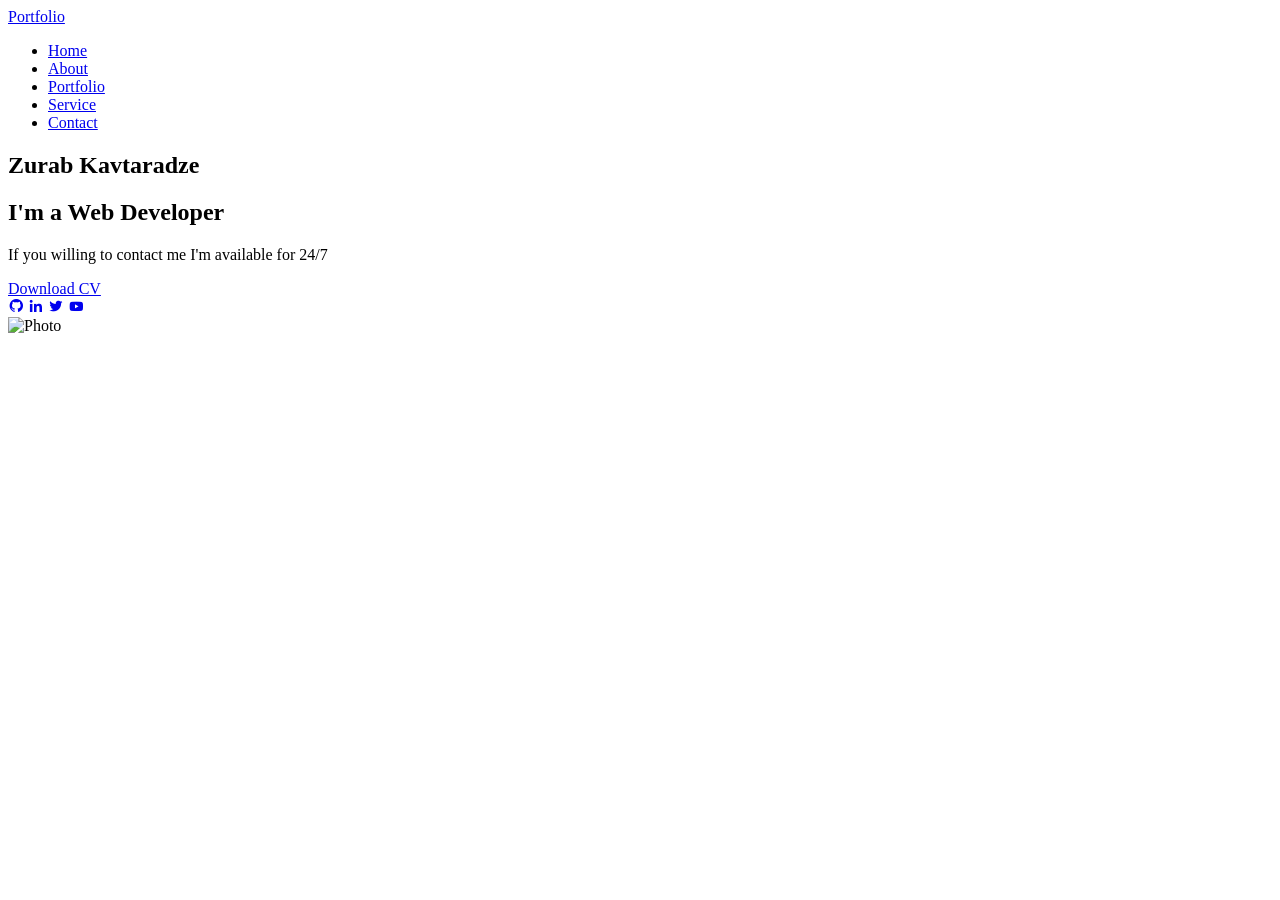
==== index.html @ 36b6f01f "Header-and-section-done" ====
<!DOCTYPE html>
<html lang="en">
  <head>
    <meta charset="UTF-8" />
    <meta name="viewport" content="width=device-width, initial-scale=1.0" />
    <title>Test Website</title>
    <link
      rel="stylesheet"
      href="https://cdnjs.cloudflare.com/ajax/libs/font-awesome/6.0.0/css/all.min.css"
    />
    <link
      href="https://unpkg.com/boxicons@2.1.4/css/boxicons.min.css"
      rel="stylesheet"
    />
    <link rel="stylesheet" href="style.css" />
    <link
      href="https://fonts.googleapis.com/css2?family=Poppins:wght@100;200;300;400;500;600;700;800;900&display=swap"
      rel="stylesheet"
    />
  </head>
  <body>
    <nav class="navbar">
      <a href="#" class="logo">Portfolio</a>
      <ul>
        <li class="active"><a href="./index.html">Home</a></li>
        <li><a href="./about.html">About</a></li>
        <li><a href="#">Portfolio</a></li>
        <li><a href="#">Service</a></li>
        <li><a href="#">Contact</a></li>
      </ul>
    </nav>

    <div class="bars-animation">
      <div class="bar" style="--i: 6"></div>
      <div class="bar" style="--i: 5"></div>
      <div class="bar" style="--i: 4"></div>
      <div class="bar" style="--i: 3"></div>
      <div class="bar" style="--i: 2"></div>
      <div class="bar" style="--i: 1"></div>
    </div>

    <section class="home">
      <div class="home-info">
        <h1>Zurab Kavtaradze</h1>
        <h2>I'm a Web Developer</h2>
        <p>If you willing to contact me I'm available for 24/7</p>
        <div class="btn-sci">
          <a href="#" class="btn">Download CV</a>
          <div class="sci">
            <a href="#"><i class="bx bxl-github"></i></a>
            <a href="#"><i class="bx bxl-linkedin"></i></a>
            <a href="#"><i class="bx bxl-twitter"></i></a>
            <a href="#"><i class="bx bxl-youtube"></i></a>
          </div>
        </div>
      </div>

      <div class="home-img">
        <div class="img-box">
          <div class="img-item">
            <img src="./assets/Logo.png" alt="Photo" />
          </div>
        </div>
      </div>
    </section>
  </body>
</html>
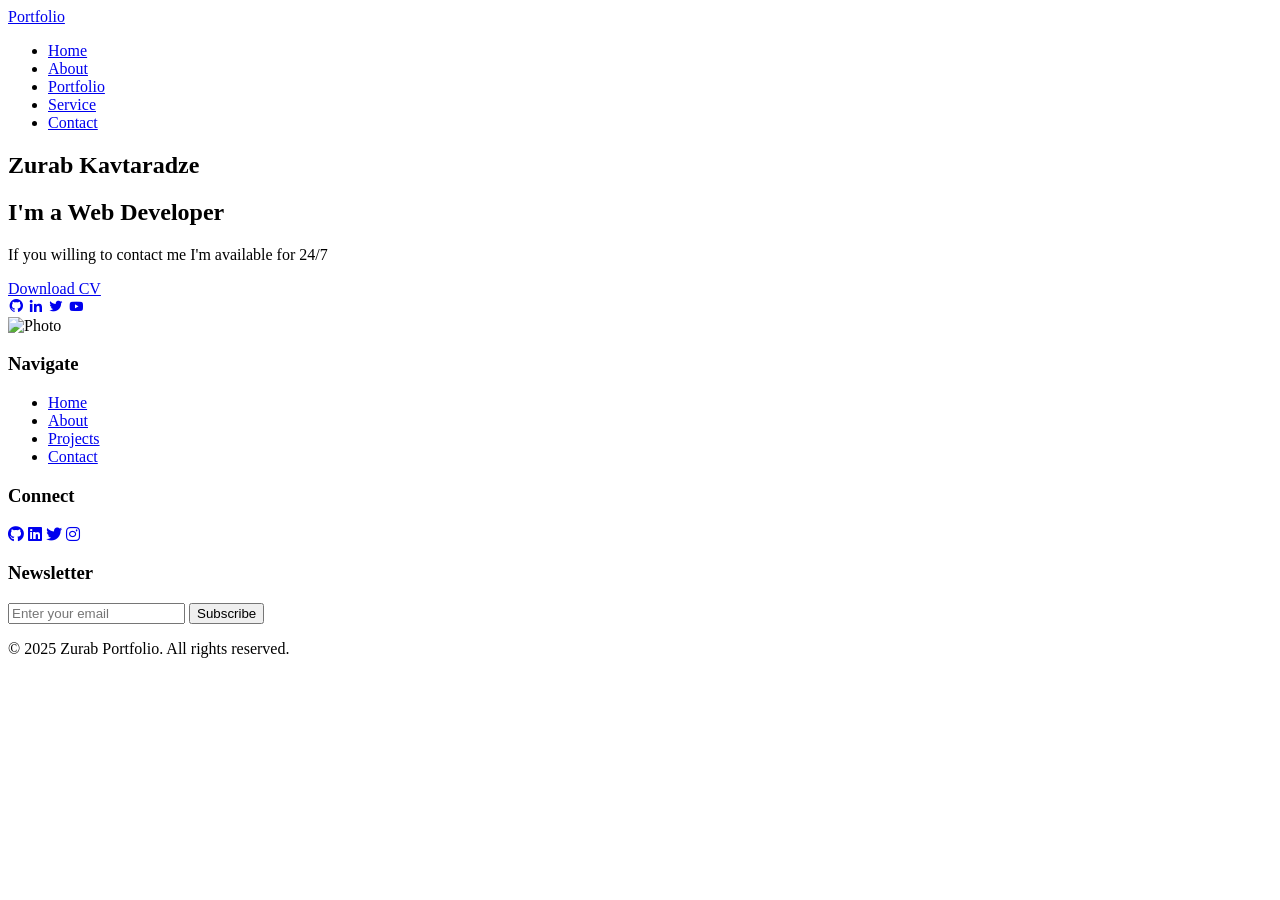
==== commit 23a23abc: "Footer-done" ====
--- a/index.html
+++ b/index.html
@@ -63,5 +63,50 @@
         </div>
       </div>
     </section>
+    <footer class="footer">
+      <div class="footer-content">
+        <div class="footer-section">
+          <h3 class="glow-text">Navigate</h3>
+          <ul class="footer-links">
+            <li><a href="#home">Home</a></li>
+            <li><a href="#about">About</a></li>
+            <li><a href="#projects">Projects</a></li>
+            <li><a href="#contact">Contact</a></li>
+          </ul>
+        </div>
+
+        <div class="footer-section">
+          <h3 class="glow-text">Connect</h3>
+          <div class="footer-social">
+            <a href="#" class="social-icon"><i class="fab fa-github"></i></a>
+            <a href="#" class="social-icon"><i class="fab fa-linkedin"></i></a>
+            <a href="#" class="social-icon"><i class="fab fa-twitter"></i></a>
+            <a href="#" class="social-icon"><i class="fab fa-instagram"></i></a>
+          </div>
+        </div>
+
+        <div class="footer-section">
+          <h3 class="glow-text">Newsletter</h3>
+          <div class="newsletter">
+            <input
+              type="email"
+              placeholder="Enter your email"
+              class="footer-input"
+            />
+            <button class="footer-btn">Subscribe</button>
+          </div>
+        </div>
+      </div>
+
+      <div class="footer-bottom">
+        <div class="footer-line"></div>
+        <p>&copy; 2025 Zurab Portfolio. All rights reserved.</p>
+        <div class="footer-shapes">
+          <div class="shape"></div>
+          <div class="shape"></div>
+          <div class="shape"></div>
+        </div>
+      </div>
+    </footer>
   </body>
 </html>
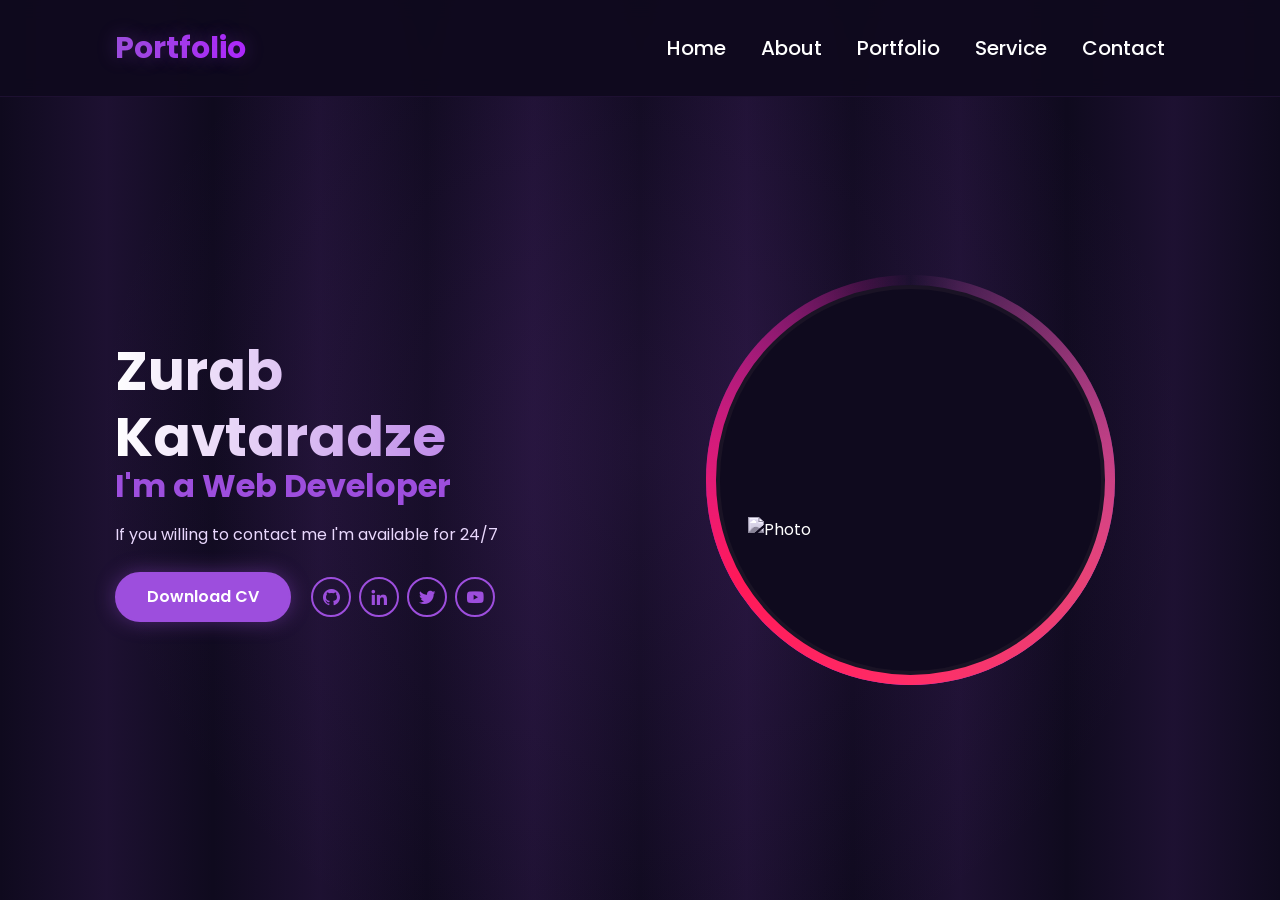
==== commit 0300f423: "Merge pull request #1 from zuksto/Create-header-and-section Header-and-section-done" ====
--- a/index.html
+++ b/index.html
@@ -63,50 +63,5 @@
         </div>
       </div>
     </section>
-    <footer class="footer">
-      <div class="footer-content">
-        <div class="footer-section">
-          <h3 class="glow-text">Navigate</h3>
-          <ul class="footer-links">
-            <li><a href="#home">Home</a></li>
-            <li><a href="#about">About</a></li>
-            <li><a href="#projects">Projects</a></li>
-            <li><a href="#contact">Contact</a></li>
-          </ul>
-        </div>
-
-        <div class="footer-section">
-          <h3 class="glow-text">Connect</h3>
-          <div class="footer-social">
-            <a href="#" class="social-icon"><i class="fab fa-github"></i></a>
-            <a href="#" class="social-icon"><i class="fab fa-linkedin"></i></a>
-            <a href="#" class="social-icon"><i class="fab fa-twitter"></i></a>
-            <a href="#" class="social-icon"><i class="fab fa-instagram"></i></a>
-          </div>
-        </div>
-
-        <div class="footer-section">
-          <h3 class="glow-text">Newsletter</h3>
-          <div class="newsletter">
-            <input
-              type="email"
-              placeholder="Enter your email"
-              class="footer-input"
-            />
-            <button class="footer-btn">Subscribe</button>
-          </div>
-        </div>
-      </div>
-
-      <div class="footer-bottom">
-        <div class="footer-line"></div>
-        <p>&copy; 2025 Zurab Portfolio. All rights reserved.</p>
-        <div class="footer-shapes">
-          <div class="shape"></div>
-          <div class="shape"></div>
-          <div class="shape"></div>
-        </div>
-      </div>
-    </footer>
   </body>
 </html>
--- a/style.css
+++ b/style.css
@@ -0,0 +1,460 @@
+/* Import fonts */
+@import url('https://fonts.googleapis.com/css2?family=Poppins:wght@100;200;300;400;500;600;700;800;900&display=swap');
+
+/* CSS Reset and Global Styles */
+:root {
+    --primary-color: #9D4EDD;
+    --primary-glow: #B026FF;
+    --secondary-color: #6C2BD9;
+    --background-color: #0F0A1E;
+    --surface-color: #1A1325;
+    --text-color: #fff;
+    --text-secondary: #E9D8FD;
+    --transition-speed: 0.3s;
+}
+
+* {
+    margin: 0;
+    padding: 0;
+    box-sizing: border-box;
+    text-decoration: none;
+    font-family: 'Poppins', sans-serif;
+    scroll-behavior: smooth;
+}
+
+body {
+    background: var(--background-color);
+    color: var(--text-color);
+    line-height: 1.6;
+}
+
+a {
+    color: var(--text-color);
+    transition: all var(--transition-speed) ease;
+}
+
+/* Enhanced Navigation Styles */
+.navbar {
+    position: fixed;
+    left: 0;
+    top: 0;
+    width: 100%;
+    padding: 1.5rem 9%;
+    display: flex;
+    justify-content: space-between;
+    align-items: center;
+    z-index: 100;
+    background: rgba(15, 10, 30, 0.95);
+    backdrop-filter: blur(10px);
+    border-bottom: 1px solid rgba(157, 78, 221, 0.1);
+    opacity: 0;
+    animation: show-content 1.5s linear forwards;
+    animation-delay: 1.2s;
+}
+
+.navbar .logo {
+    font-size: 1.875rem;
+    font-weight: 700;
+    background: linear-gradient(to right, var(--primary-color), var(--primary-glow));
+    -webkit-background-clip: text;
+    background-clip: text;
+    color: transparent;
+    text-shadow: 0 0 20px rgba(157, 78, 221, 0.3);
+}
+
+.navbar ul {
+    display: flex;
+    gap: 2.188rem;
+}
+
+.navbar ul li {
+    list-style: none;
+    position: relative;
+}
+
+.navbar ul li a {
+    font-size: 1.25rem;
+    font-weight: 500;
+    transition: all var(--transition-speed) ease;
+}
+
+.navbar ul li a::after {
+    content: '';
+    position: absolute;
+    bottom: -5px;
+    left: 0;
+    width: 0;
+    height: 2px;
+    background: var(--primary-color);
+    transition: width var(--transition-speed) ease;
+}
+
+.navbar ul li:hover a::after,
+.navbar ul li a.active::after {
+    width: 100%;
+}
+
+.navbar ul li:hover a,
+.navbar ul li a.active {
+    color: var(--primary-color);
+}
+
+/* Enhanced Home Section */
+.home {
+    display: flex;
+    align-items: center;
+    min-height: 100vh;
+    padding: 3.75rem 9% 0;
+    gap: 2rem;
+    position: relative;
+}
+
+.home::before {
+    content: '';
+    position: absolute;
+    top: 0;
+    left: 0;
+    width: 100%;
+    height: 100%;
+    background: radial-gradient(circle at 50% 50%, rgba(157, 78, 221, 0.1), transparent 70%);
+    pointer-events: none;
+}
+
+.home-info {
+    flex: 1;
+    animation: slide-in-left 1s ease forwards;
+}
+
+.home-info h1 {
+    font-size: 3.438rem;
+    line-height: 1.2;
+    background: linear-gradient(to right, var(--text-color), var(--primary-color));
+    -webkit-background-clip: text;
+    background-clip: text;
+    color: transparent;
+}
+
+.home-info h2 {
+    font-size: 2rem;
+    margin-top: -0.625rem;
+    color: var(--primary-color);
+}
+
+.home-info p {
+    font-size: 1rem;
+    margin: 0.625rem 0 1.563rem;
+    color: var(--text-secondary);
+}
+
+/* Enhanced Button and Social Icons */
+.btn-sci {
+    display: flex;
+    align-items: center;
+    gap: 1.25rem;
+}
+
+.btn {
+    display: inline-block;
+    padding: 0.625rem 1.875rem;
+    background: var(--primary-color);
+    border: 2px solid var(--primary-color);
+    border-radius: 2.5rem;
+    box-shadow: 0 0 20px rgba(157, 78, 221, 0.4);
+    font-size: 1rem;
+    color: var(--text-color);
+    font-weight: 600;
+    transition: all var(--transition-speed) ease;
+    position: relative;
+    overflow: hidden;
+    z-index: 1;
+}
+
+.btn::before {
+    content: '';
+    position: absolute;
+    top: 0;
+    left: 0;
+    width: 0;
+    height: 100%;
+    background: var(--background-color);
+    transition: width var(--transition-speed) ease;
+    z-index: -1;
+}
+
+.btn:hover::before {
+    width: 100%;
+}
+
+.btn:hover {
+    color: var(--primary-color);
+    box-shadow: 0 0 30px rgba(157, 78, 221, 0.6);
+}
+
+.sci {
+    display: flex;
+    gap: 0.5rem;
+}
+
+.sci a {
+    display: inline-flex;
+    padding: 0.5rem;
+    border: 2px solid var(--primary-color);
+    border-radius: 50%;
+    font-size: 1.25rem;
+    color: var(--primary-color);
+    transition: all var(--transition-speed) ease;
+    position: relative;
+    overflow: hidden;
+}
+
+.sci a::before {
+    content: '';
+    position: absolute;
+    top: 0;
+    left: 0;
+    width: 100%;
+    height: 100%;
+    background: var(--primary-color);
+    transform: scale(0);
+    transition: transform var(--transition-speed) ease;
+    border-radius: 50%;
+}
+
+.sci a:hover::before {
+    transform: scale(1);
+}
+
+.sci a i {
+    position: relative;
+    z-index: 1;
+    transition: color var(--transition-speed) ease;
+}
+
+.sci a:hover i {
+    color: var(--background-color);
+}
+
+/* Enhanced Image Box */
+.home-img {
+    flex: 1;
+    display: flex;
+    justify-content: center;
+    animation: slide-in-right 1s ease forwards;
+}
+
+.home-img .img-box {
+    position: relative;
+    width: 32vw;
+    height: 32vw;
+    max-width: 500px;
+    max-height: 500px;
+    border-radius: 50%;
+    padding: 5px;
+    display: flex;
+    justify-content: center;
+    align-items: center;
+    overflow: hidden;
+}
+
+.home-img .img-box::before,
+.home-img .img-box::after {
+    content: '';
+    position: absolute;
+    width: 100%;
+    height: 100%;
+    background: conic-gradient(
+        from 0deg,
+        transparent,
+        var(--primary-color),
+        var(--primary-glow),
+        transparent
+    );
+    animation: rotate 4s linear infinite;
+}
+
+.home-img .img-box::after {
+    animation-delay: -2s;
+    filter: hue-rotate(60deg);
+}
+
+.home-img .img-box .img-item {
+    position: relative;
+    width: calc(100% - 10px);
+    height: calc(100% - 10px);
+    background: var(--background-color);
+    border-radius: 50%;
+    display: flex;
+    justify-content: center;
+    align-items: center;
+    z-index: 1;
+    overflow: hidden;
+    border: 4px solid var(--surface-color);
+}
+
+.home-img .img-box .img-item img {
+    position: relative;
+    top: 50px;
+    width: 85%;
+    object-fit: cover;
+    mix-blend-mode: luminosity;
+    transition: filter var(--transition-speed) ease;
+}
+
+.home-img .img-box .img-item:hover img {
+    filter: brightness(1.2);
+    mix-blend-mode: normal;
+}
+
+/* Enhanced Animations */
+@keyframes show-content {
+    100% {
+        opacity: 1;
+    }
+}
+
+@keyframes rotate {
+    0% {
+        transform: rotate(0deg);
+    }
+    100% {
+        transform: rotate(360deg);
+    }
+}
+
+@keyframes slide-in-left {
+    0% {
+        transform: translateX(-100px);
+        opacity: 0;
+    }
+    100% {
+        transform: translateX(0);
+        opacity: 1;
+    }
+}
+
+@keyframes slide-in-right {
+    0% {
+        transform: translateX(100px);
+        opacity: 0;
+    }
+    100% {
+        transform: translateX(0);
+        opacity: 1;
+    }
+}
+
+/* Enhanced Bars Animation */
+.bars-animation {
+    position: absolute;
+    width: 100%;
+    height: 100%;
+    display: flex;
+    z-index: -1;
+}
+
+.bars-animation .bar {
+    width: 100%;
+    height: 100%;
+    background: var(--background-color);
+    transform: translateX(100%);
+    animation: show-bars 0.5s ease-in-out forwards;
+    animation-delay: calc(0.1s * var(--i));
+    position: relative;
+    overflow: hidden;
+}
+
+.bars-animation .bar::after {
+    content: '';
+    position: absolute;
+    top: 0;
+    left: 0;
+    width: 100%;
+    height: 100%;
+    background: linear-gradient(
+        90deg,
+        transparent,
+        rgba(157, 78, 221, 0.1),
+        transparent
+    );
+    animation: shimmer 2s infinite;
+}
+
+@keyframes show-bars {
+    100% {
+        transform: translateX(0%);
+    }
+}
+
+@keyframes shimmer {
+    0% {
+        transform: translateX(-100%);
+    }
+    100% {
+        transform: translateX(100%);
+    }
+}
+
+/* Enhanced Footer Styles */
+.footer {
+    background: linear-gradient(180deg, transparent, rgba(157, 78, 221, 0.05));
+    padding: 4rem 9% 2rem;
+    position: relative;
+    overflow: hidden;
+}
+
+.footer::before {
+    content: '';
+    position: absolute;
+    top: 0;
+    left: 0;
+    width: 100%;
+    height: 1px;
+    background: linear-gradient(90deg, transparent, var(--primary-color), transparent);
+}
+
+.footer-content {
+    display: grid;
+    grid-template-columns: repeat(auto-fit, minmax(250px, 1fr));
+    gap: 3rem;
+    position: relative;
+    z-index: 1;
+}
+
+.footer-section h3 {
+    color: var(--primary-color);
+    font-size: 1.5rem;
+    margin-bottom: 1.5rem;
+    position: relative;
+    display: inline-block;
+}
+
+.glow-text {
+    text-shadow: 0 0 10px var(--primary-color);
+    animation: glow 2s ease-in-out infinite alternate;
+}
+
+/* Rest of your existing footer styles with updated colors... */
+
+/* Enhanced Media Queries */
+@media (max-width: 991px) {
+    .navbar {
+        padding: 1.5rem 4%;
+    }
+
+    .home {
+        padding: 3.75rem 4% 0;
+        flex-direction: column;
+        text-align: center;
+    }
+
+    .home-img .img-box {
+        width: 45vw;
+        height: 45vw;
+    }
+
+    .btn-sci {
+        justify-content: center;
+    }
+}
+
+/* Rest of your existing media queries... */
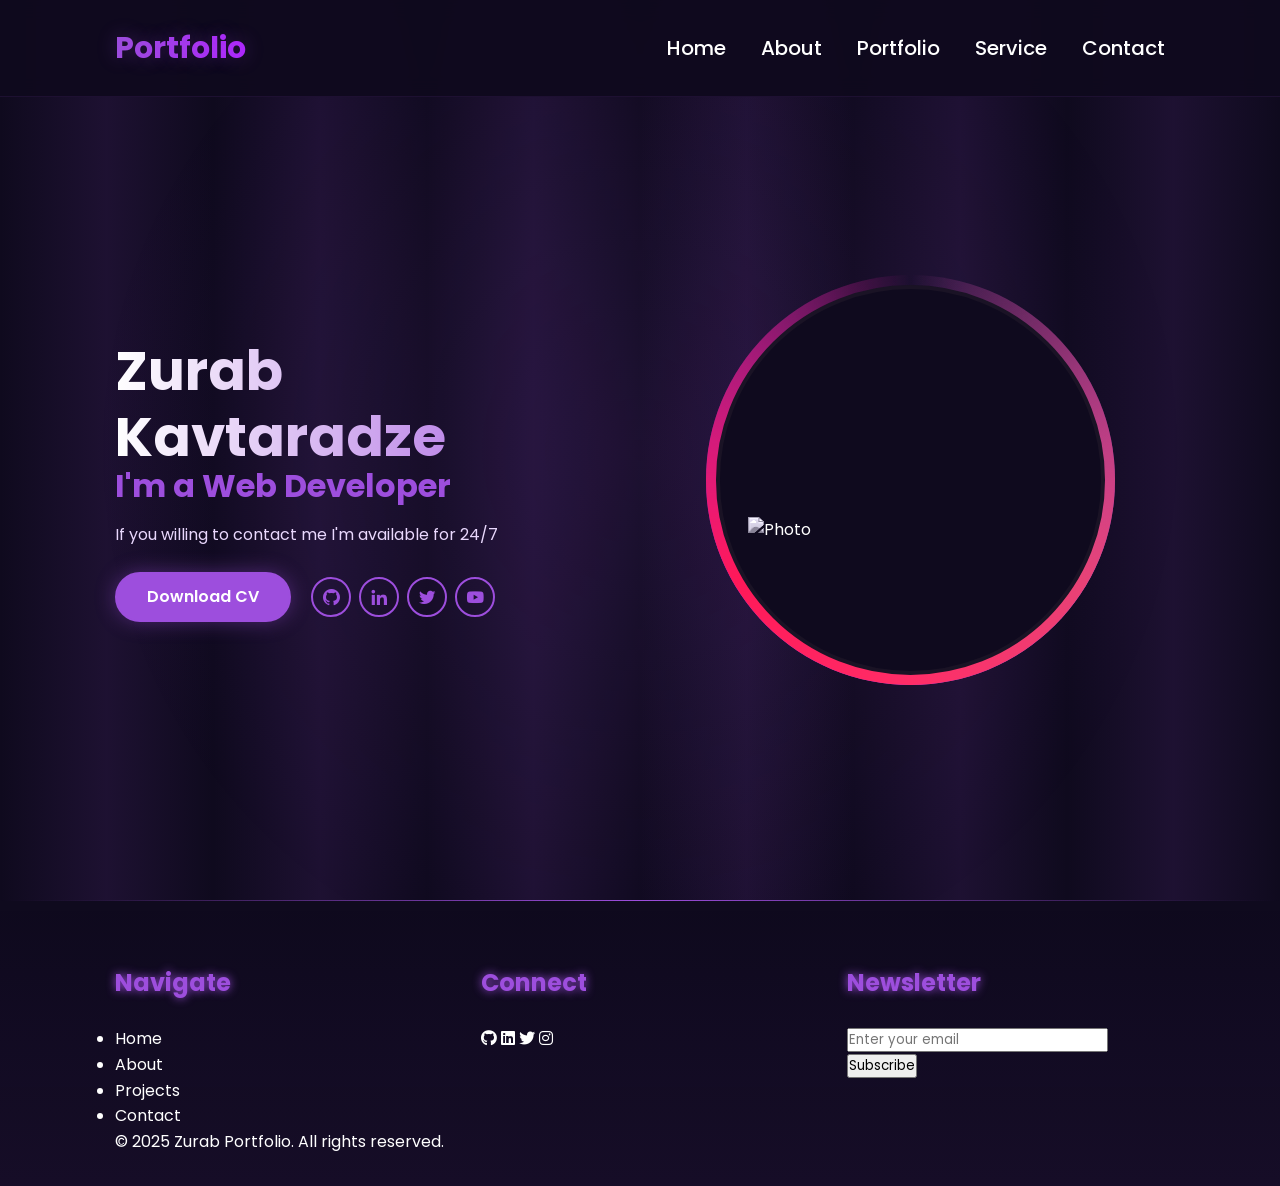
==== commit 5721f0d5: "Merge pull request #2 from zuksto/Create-footer Footer-done" ====
--- a/index.html
+++ b/index.html
@@ -63,5 +63,50 @@
         </div>
       </div>
     </section>
+    <footer class="footer">
+      <div class="footer-content">
+        <div class="footer-section">
+          <h3 class="glow-text">Navigate</h3>
+          <ul class="footer-links">
+            <li><a href="#home">Home</a></li>
+            <li><a href="#about">About</a></li>
+            <li><a href="#projects">Projects</a></li>
+            <li><a href="#contact">Contact</a></li>
+          </ul>
+        </div>
+
+        <div class="footer-section">
+          <h3 class="glow-text">Connect</h3>
+          <div class="footer-social">
+            <a href="#" class="social-icon"><i class="fab fa-github"></i></a>
+            <a href="#" class="social-icon"><i class="fab fa-linkedin"></i></a>
+            <a href="#" class="social-icon"><i class="fab fa-twitter"></i></a>
+            <a href="#" class="social-icon"><i class="fab fa-instagram"></i></a>
+          </div>
+        </div>
+
+        <div class="footer-section">
+          <h3 class="glow-text">Newsletter</h3>
+          <div class="newsletter">
+            <input
+              type="email"
+              placeholder="Enter your email"
+              class="footer-input"
+            />
+            <button class="footer-btn">Subscribe</button>
+          </div>
+        </div>
+      </div>
+
+      <div class="footer-bottom">
+        <div class="footer-line"></div>
+        <p>&copy; 2025 Zurab Portfolio. All rights reserved.</p>
+        <div class="footer-shapes">
+          <div class="shape"></div>
+          <div class="shape"></div>
+          <div class="shape"></div>
+        </div>
+      </div>
+    </footer>
   </body>
 </html>
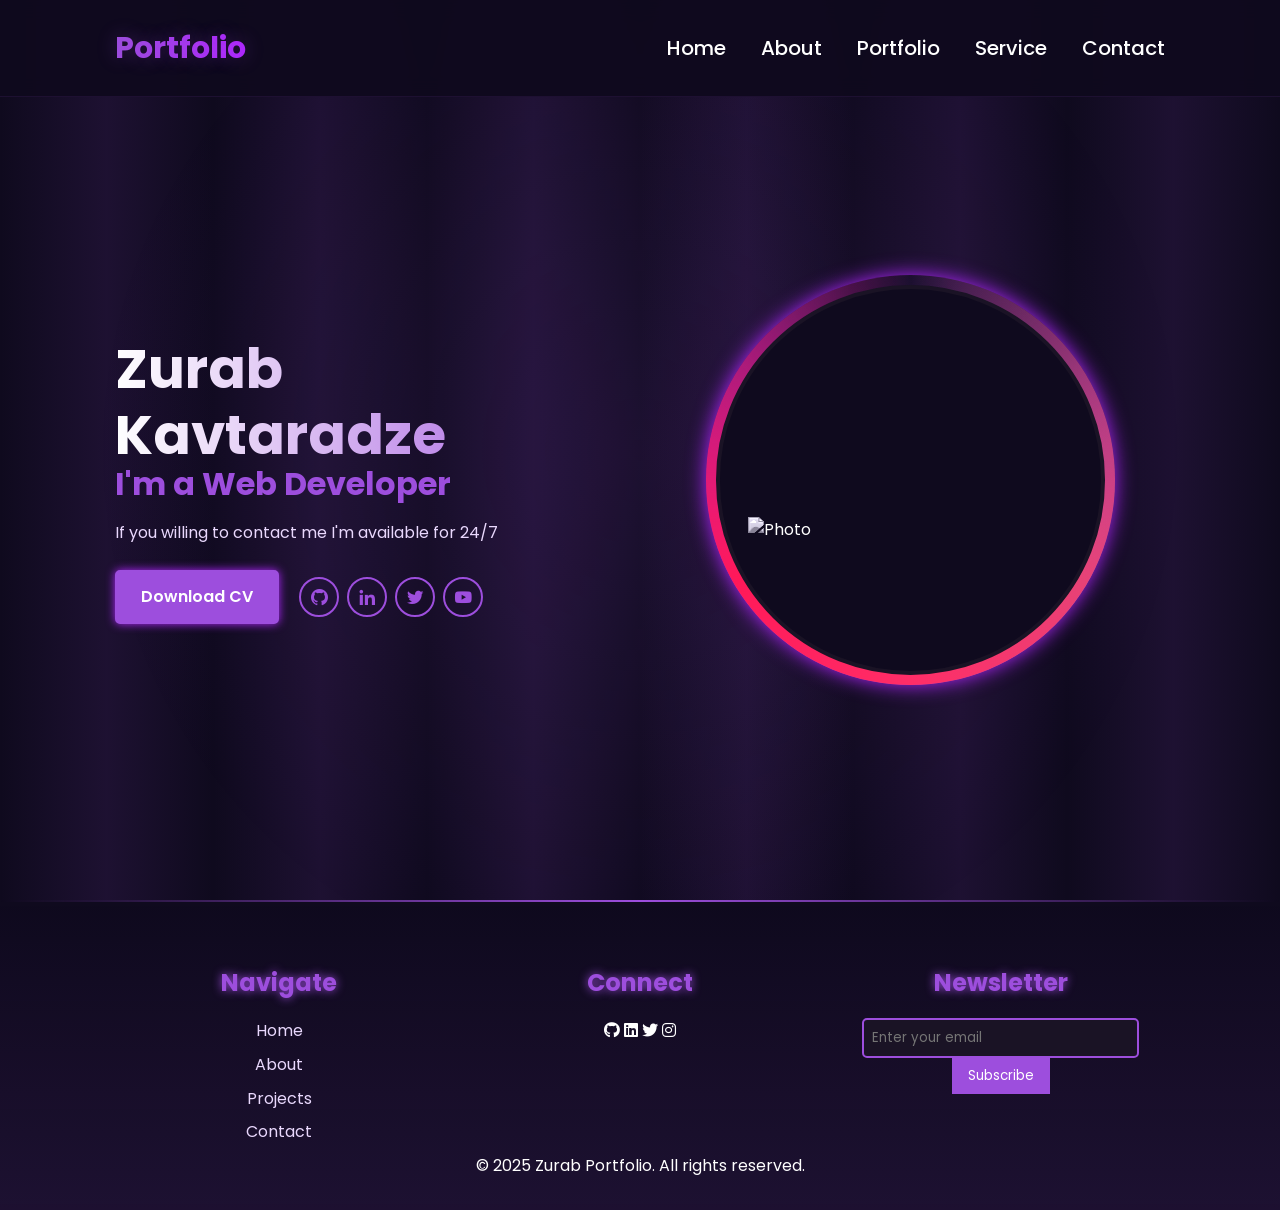
==== commit e84cba37: "Contact-page-done" ====
--- a/index.html
+++ b/index.html
@@ -26,7 +26,7 @@
         <li><a href="./about.html">About</a></li>
         <li><a href="#">Portfolio</a></li>
         <li><a href="#">Service</a></li>
-        <li><a href="#">Contact</a></li>
+        <li><a href="./contact.html">Contact</a></li>
       </ul>
     </nav>
 
@@ -68,8 +68,8 @@
         <div class="footer-section">
           <h3 class="glow-text">Navigate</h3>
           <ul class="footer-links">
-            <li><a href="#home">Home</a></li>
-            <li><a href="#about">About</a></li>
+            <li><a href="./index.html">Home</a></li>
+            <li><a href="./about.html">About</a></li>
             <li><a href="#projects">Projects</a></li>
             <li><a href="#contact">Contact</a></li>
           </ul>
--- a/style.css
+++ b/style.css
@@ -305,6 +305,9 @@
     mix-blend-mode: normal;
 }
 
+
+
+
 /* Enhanced Animations */
 @keyframes show-content {
     100% {
@@ -396,10 +399,11 @@
 
 /* Enhanced Footer Styles */
 .footer {
-    background: linear-gradient(180deg, transparent, rgba(157, 78, 221, 0.05));
+    background: linear-gradient(180deg, transparent, rgba(157, 78, 221, 0.1));
     padding: 4rem 9% 2rem;
     position: relative;
     overflow: hidden;
+    text-align: center;
 }
 
 .footer::before {
@@ -408,30 +412,104 @@
     top: 0;
     left: 0;
     width: 100%;
-    height: 1px;
+    height: 2px;
     background: linear-gradient(90deg, transparent, var(--primary-color), transparent);
 }
 
 .footer-content {
-    display: grid;
-    grid-template-columns: repeat(auto-fit, minmax(250px, 1fr));
-    gap: 3rem;
+    display: flex;
+    flex-wrap: wrap;
+    justify-content: space-between;
+    gap: 2rem;
     position: relative;
     z-index: 1;
 }
 
+.footer-section {
+    flex: 1;
+    min-width: 250px;
+}
+
 .footer-section h3 {
     color: var(--primary-color);
     font-size: 1.5rem;
-    margin-bottom: 1.5rem;
-    position: relative;
-    display: inline-block;
-}
-
-.glow-text {
+    margin-bottom: 1rem;
     text-shadow: 0 0 10px var(--primary-color);
     animation: glow 2s ease-in-out infinite alternate;
 }
+
+.footer-section ul {
+    list-style: none;
+    padding: 0;
+}
+
+.footer-section ul li {
+    margin-bottom: 0.5rem;
+}
+
+.footer-section ul li a {
+    color: var(--text-secondary);
+    transition: color var(--transition-speed) ease;
+}
+
+.footer-section ul li a:hover {
+    color: var(--primary-color);
+    text-shadow: 0 0 8px var(--primary-glow);
+}
+
+.footer .connect a {
+    font-size: 1.5rem;
+    margin: 0 0.5rem;
+    transition: transform 0.3s ease, color 0.3s ease;
+    color: var(--primary-color);
+}
+
+.footer .connect a:hover {
+    transform: scale(1.2);
+    color: var(--primary-glow);
+}
+
+.footer .newsletter input {
+    padding: 0.5rem;
+    border: 2px solid var(--primary-color);
+    border-radius: 5px;
+    background: var(--surface-color);
+    color: var(--text-color);
+    outline: none;
+}
+
+.footer .newsletter button {
+    padding: 0.5rem 1rem;
+    background: var(--primary-color);
+    border: none;
+    color: var(--text-color);
+    cursor: pointer;
+    transition: background var(--transition-speed) ease;
+}
+
+.footer .newsletter button:hover {
+    background: var(--primary-glow);
+    box-shadow: 0 0 12px var(--primary-glow);
+}
+
+/* Footer Animation */
+@keyframes glow {
+    0% {
+        text-shadow: 0 0 10px var(--primary-color);
+    }
+    100% {
+        text-shadow: 0 0 20px var(--primary-glow);
+    }
+}
+
+@media (max-width: 768px) {
+    .footer-content {
+        flex-direction: column;
+        align-items: center;
+        text-align: center;
+    }
+}
+
 
 /* Rest of your existing footer styles with updated colors... */
 
@@ -457,4 +535,296 @@
     }
 }
 
-/* Rest of your existing media queries... */+/* Rest of your existing media queries... */
+
+
+
+
+.about {
+    display: flex;
+    align-items: center;
+    justify-content: center;
+    padding: 5rem 9%;
+    background: linear-gradient(180deg, rgba(20, 20, 40, 0.9), rgba(10, 10, 30, 0.95));
+    border-radius: 10px;
+    margin-top: 50px;
+}
+
+.about-container {
+    display: flex;
+    flex-wrap: wrap;
+    max-width: 1200px;
+    align-items: center;
+    gap: 3rem;
+}
+
+.about-left {
+    flex: 1;
+    min-width: 300px;
+}
+
+.about-right {
+    flex: 1;
+    min-width: 300px;
+    display: flex;
+    justify-content: center;
+}
+
+.img-box {
+    width: 100%;
+    max-width: 400px;
+    border-radius: 10px;
+    overflow: hidden;
+    box-shadow: 0 0 20px var(--primary-glow);
+    animation: fadeIn 1.5s ease-in-out;
+}
+
+.about-content {
+    text-align: left;
+}
+
+.about-description {
+    font-size: 1.1rem;
+    line-height: 1.8;
+    color: var(--text-secondary);
+}
+
+.skills .skill-tags {
+    display: flex;
+    flex-wrap: wrap;
+    gap: 0.5rem;
+}
+
+.skill-tag {
+    background: var(--primary-color);
+    padding: 0.5rem 1rem;
+    border-radius: 5px;
+    color: var(--text-color);
+    box-shadow: 0 0 8px var(--primary-glow);
+}
+
+.cta-container {
+    margin-top: 2rem;
+    display: flex;
+    gap: 1rem;
+}
+
+.btn {
+    padding: 0.75rem 1.5rem;
+    border-radius: 5px;
+    background: var(--primary-color);
+    color: var(--text-color);
+    box-shadow: 0 0 10px var(--primary-glow);
+    transition: background 0.3s ease;
+}
+
+.btn-outline {
+    border: 2px solid var(--primary-color);
+    background: transparent;
+}
+
+.btn:hover {
+    background: var(--primary-glow);
+    box-shadow: 0 0 15px var(--primary-glow);
+}
+
+@keyframes fadeIn {
+    0% { opacity: 0; transform: translateY(20px); }
+    100% { opacity: 1; transform: translateY(0); }
+}
+
+@media (max-width: 768px) {
+    .footer-content {
+        flex-direction: column;
+        align-items: center;
+        text-align: center;
+    }
+    .about-container {
+        flex-direction: column;
+        text-align: center;
+    }
+    .about-right {
+        margin-top: 2rem;
+    }
+}
+
+/* Contact Page Styles */
+.contact-page {
+    background: var(--background-color);
+    min-height: 100vh;
+    padding: 3.75rem 9%;
+    color: var(--text-color);
+    animation: fadeIn 1.5s ease-in-out;
+}
+
+/* Contact Section */
+.contact-section {
+    display: flex;
+    justify-content: space-between;
+    gap: 2rem;
+    margin-top: 2rem;
+    animation: slide-in-up 1s ease-out;
+}
+
+.contact-container {
+    display: flex;
+    justify-content: space-between;
+    gap: 2rem;
+}
+
+.contact-info {
+    flex: 1;
+    min-width: 300px;
+    padding: 2rem;
+    background: var(--surface-color);
+    border-radius: 10px;
+    box-shadow: 0 0 15px rgba(157, 78, 221, 0.2);
+}
+
+.contact-info h2 {
+    font-size: 2.5rem;
+    color: var(--primary-color);
+    margin-bottom: 1rem;
+}
+
+.contact-info p {
+    font-size: 1.1rem;
+    margin-bottom: 1rem;
+    color: var(--text-secondary);
+}
+
+.contact-info ul {
+    list-style: none;
+    padding: 0;
+}
+
+.contact-info ul li {
+    font-size: 1rem;
+    margin: 0.5rem 0;
+}
+
+.contact-info ul li i {
+    margin-right: 0.5rem;
+    color: var(--primary-color);
+}
+
+.contact-form {
+    flex: 1;
+    min-width: 300px;
+    background: var(--surface-color);
+    border-radius: 10px;
+    padding: 2rem;
+    box-shadow: 0 0 15px rgba(157, 78, 221, 0.2);
+}
+
+.contact-form h2 {
+    font-size: 2.5rem;
+    color: var(--primary-color);
+    margin-bottom: 1.5rem;
+}
+
+.input-group {
+    margin-bottom: 1.25rem;
+}
+
+.input-group label {
+    font-size: 1.1rem;
+    color: var(--text-secondary);
+    display: block;
+    margin-bottom: 0.5rem;
+}
+
+.input-group input,
+.input-group textarea {
+    width: 100%;
+    padding: 0.75rem;
+    background: var(--surface-color);
+    border: 2px solid var(--primary-color);
+    border-radius: 5px;
+    color: var(--text-color);
+    font-size: 1rem;
+    transition: border-color 0.3s ease;
+}
+
+.input-group input:focus,
+.input-group textarea:focus {
+    border-color: var(--primary-glow);
+}
+
+.input-group textarea {
+    resize: vertical;
+    height: 150px;
+}
+
+button[type="submit"] {
+    width: 100%;
+    padding: 1rem;
+    background: var(--primary-color);
+    border: none;
+    border-radius: 5px;
+    color: var(--text-color);
+    font-size: 1.2rem;
+    cursor: pointer;
+    transition: background 0.3s ease;
+}
+
+button[type="submit"]:hover {
+    background: var(--primary-glow);
+    box-shadow: 0 0 12px var(--primary-glow);
+}
+
+/* Contact Form Success Message */
+.success-message {
+    display: none;
+    padding: 1rem;
+    background: var(--primary-color);
+    color: var(--text-color);
+    border-radius: 5px;
+    margin-top: 1rem;
+    font-size: 1.2rem;
+    text-align: center;
+}
+
+/* Animations */
+@keyframes fadeIn {
+    0% { opacity: 0; }
+    100% { opacity: 1; }
+}
+
+@keyframes slide-in-up {
+    0% {
+        transform: translateY(50px);
+        opacity: 0;
+    }
+    100% {
+        transform: translateY(0);
+        opacity: 1;
+    }
+}
+
+/* Responsive Layout */
+@media (max-width: 768px) {
+    .contact-section {
+        flex-direction: column;
+        text-align: center;
+    }
+
+    .contact-container {
+        flex-direction: column;
+        gap: 3rem;
+    }
+
+    .contact-info,
+    .contact-form {
+        flex: none;
+        width: 100%;
+    }
+
+    button[type="submit"] {
+        padding: 1.25rem;
+    }
+
+    .input-group textarea {
+        height: 200px;
+    }
+}
